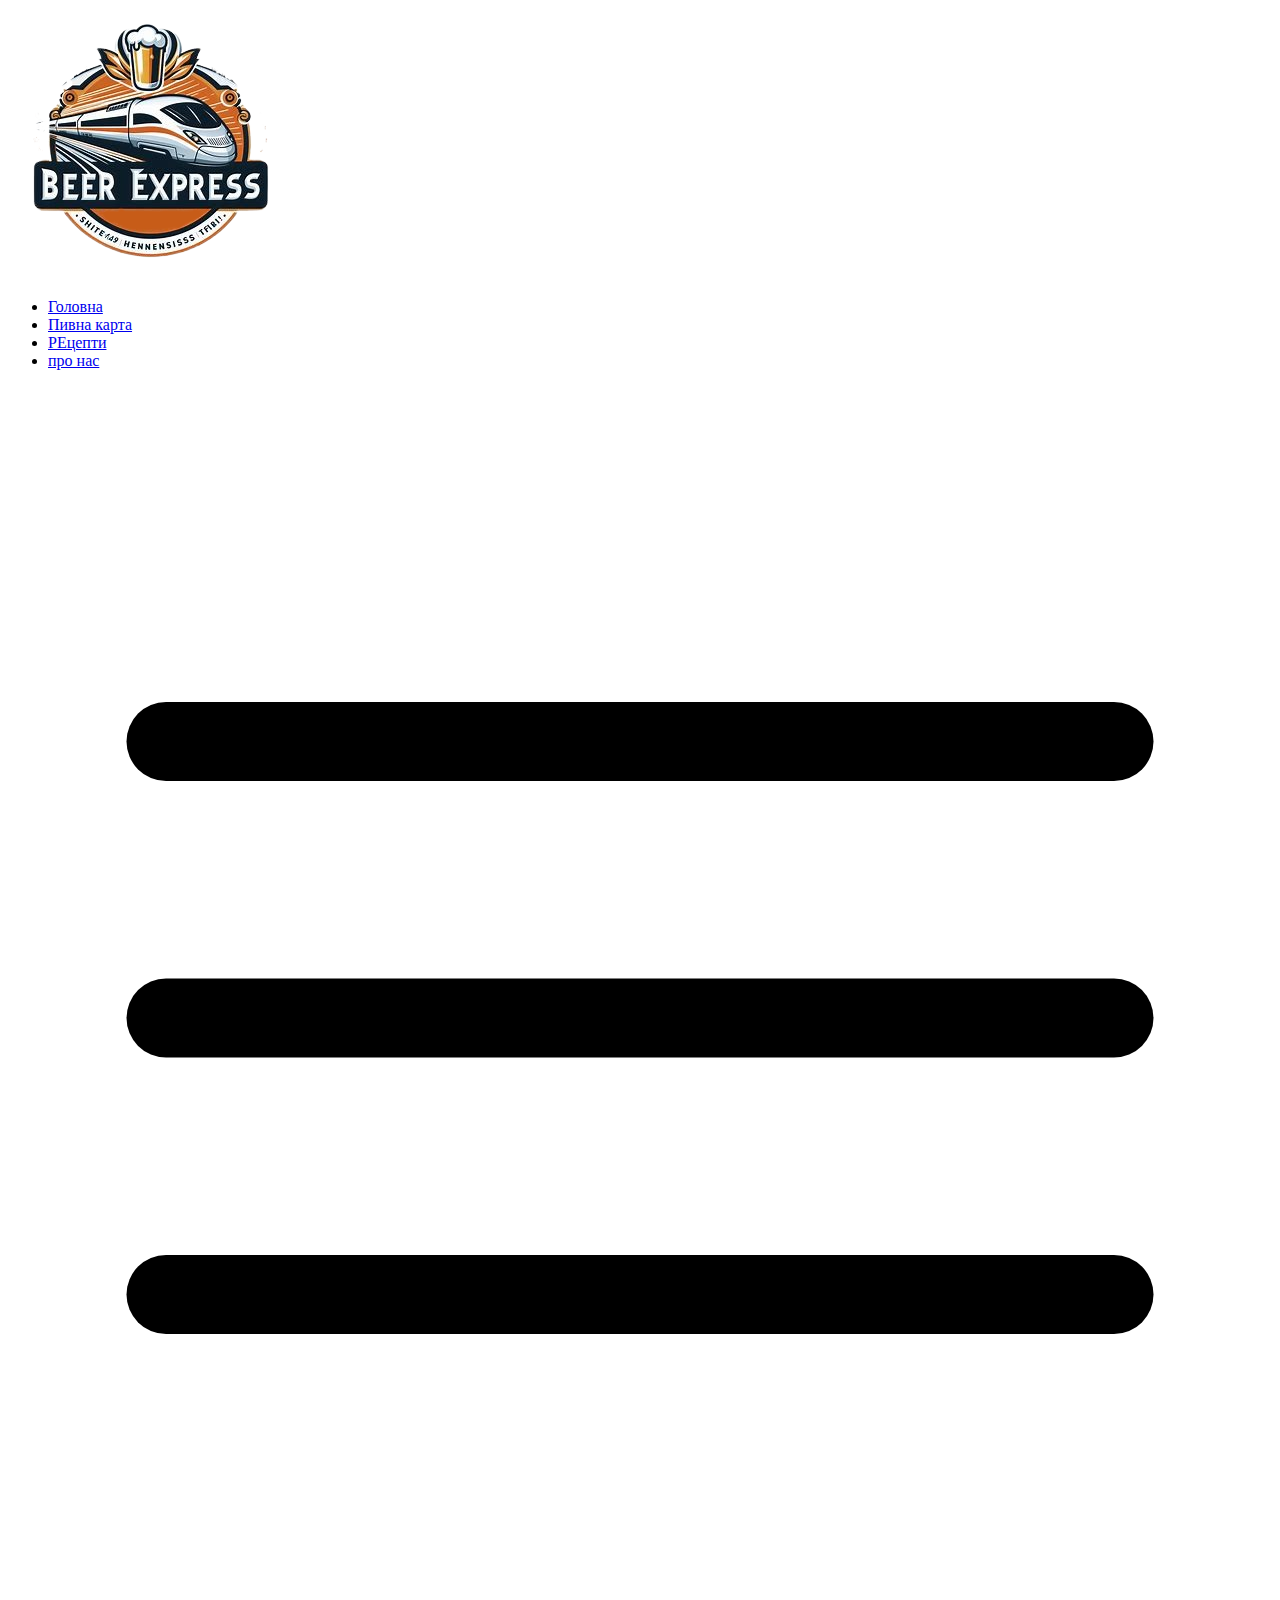
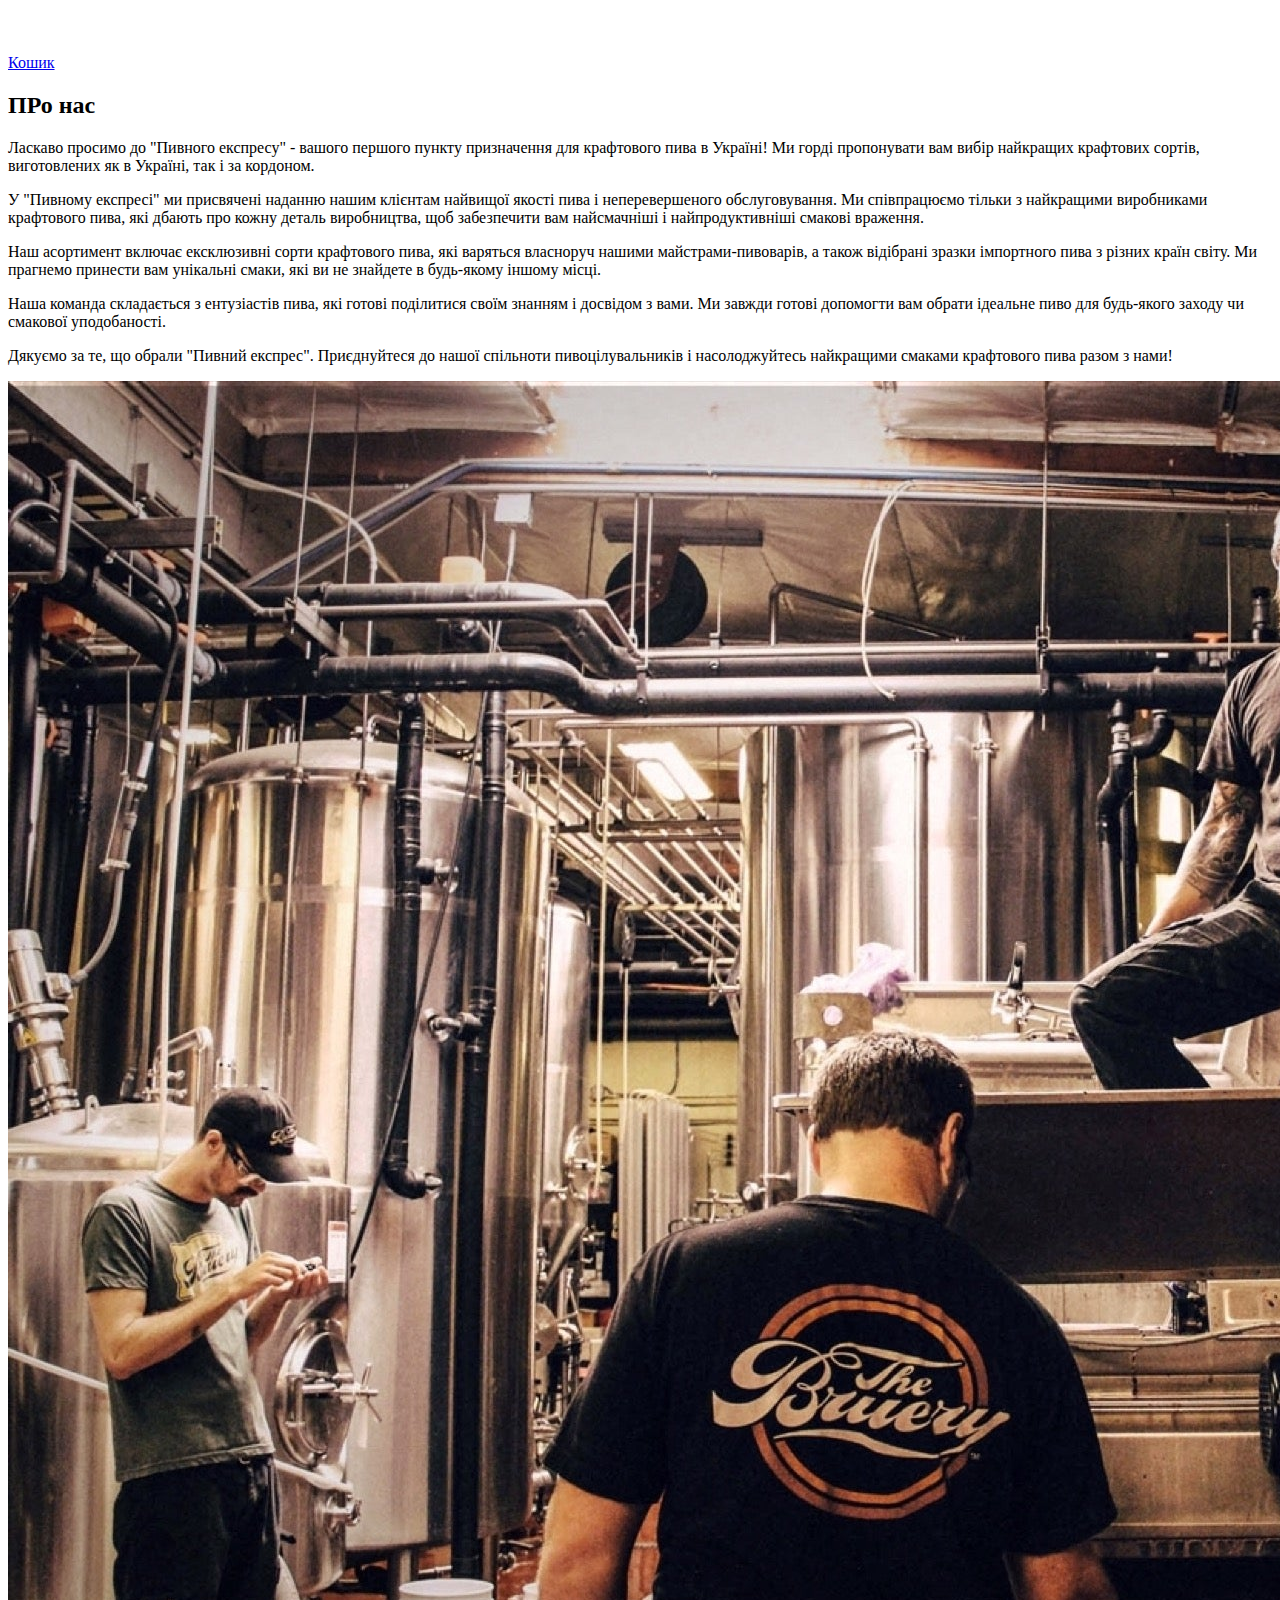
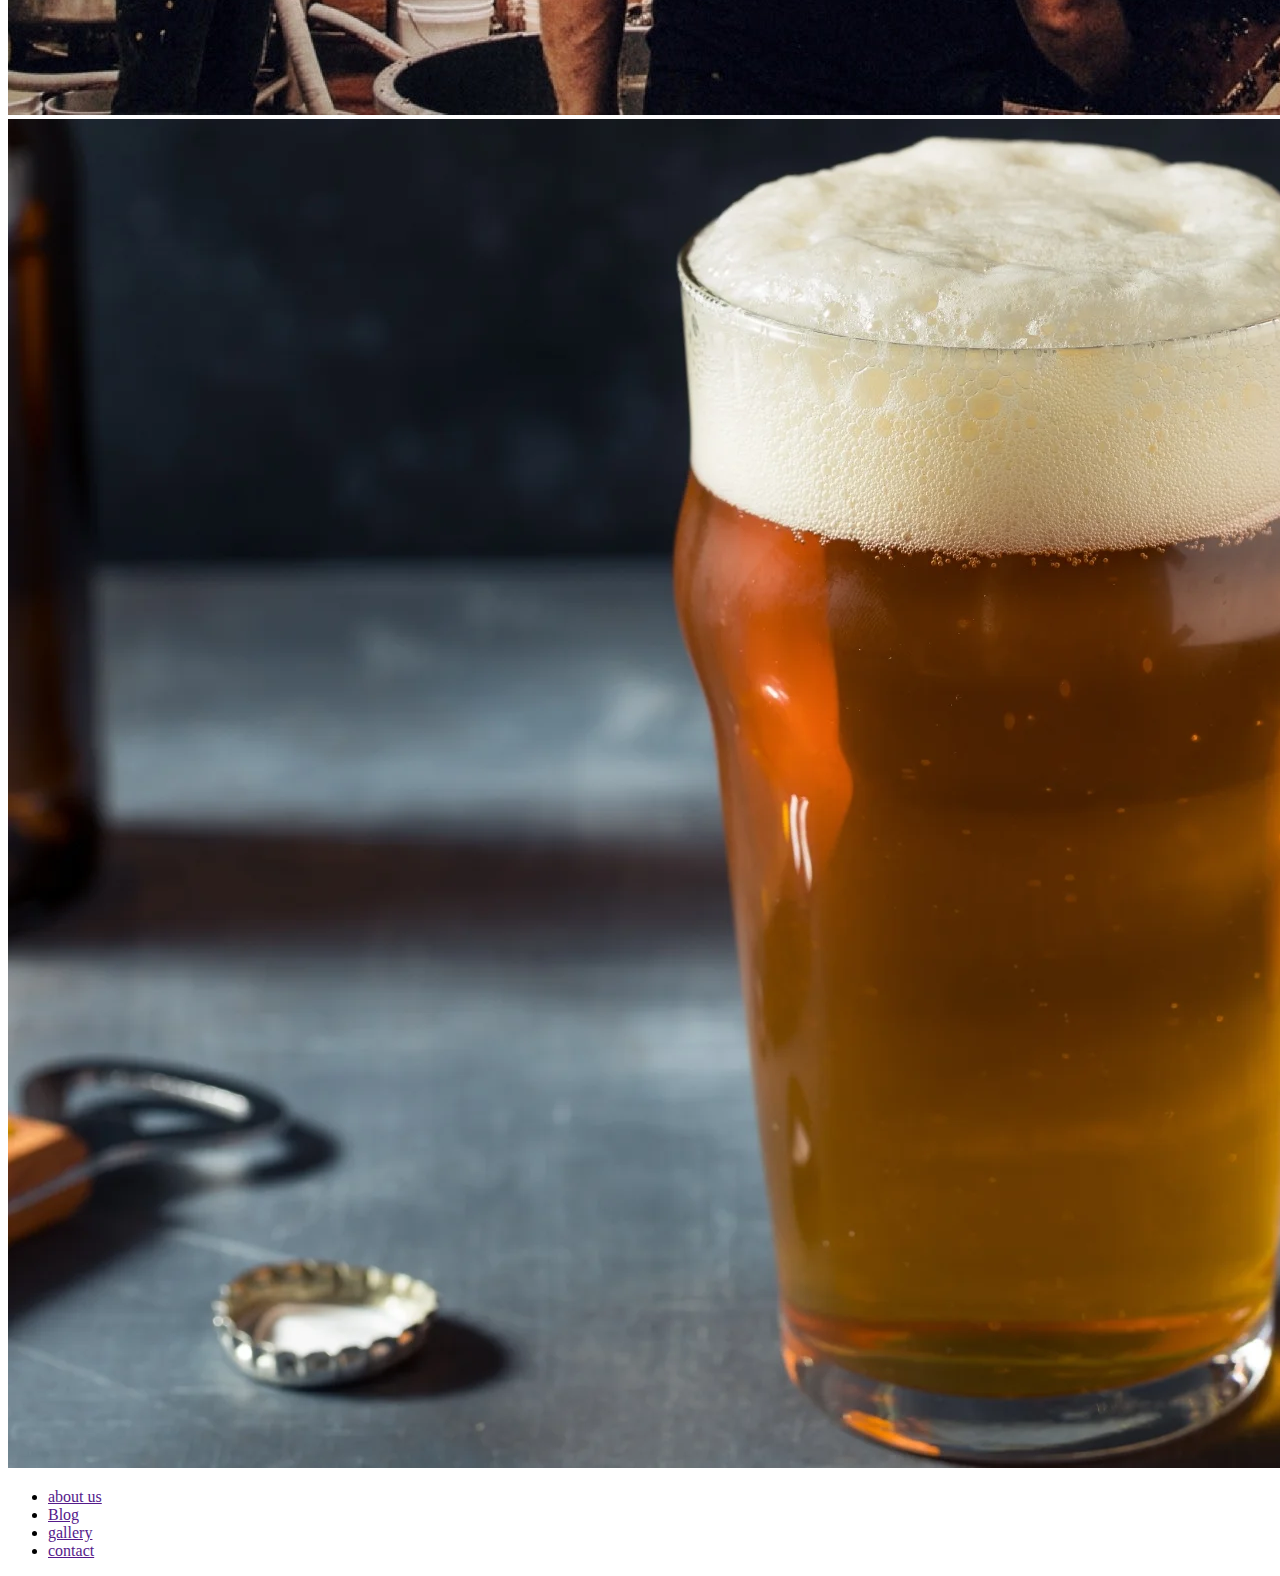
==== aboutUs.html @ 258b8ca7 "feat()--added-html-layout" ====
<!DOCTYPE html>
<html lang="en">

<head>
    <meta charset="UTF-8">
    <meta name="viewport" content="width=device-width, initial-scale=1.0">
    <link rel="stylesheet" href="./styles/footer.css">
    <link rel="stylesheet" href="./styles/header.css">
    <link rel="stylesheet" href="./styles/default.css">
    <link rel="stylesheet" href="./styles/main.css">
    <link rel="stylesheet" href="./styles/mainAboutUs/main.aboutUs.css">
    <title>Document</title>
</head>

<body>
    <header class="header wrapper">
        <div class="header__container">
            <div class="header__nav nav">
                <img src="../../assets/logo_train.png" alt="Logo" class="nav__image">
                <ul class="nav__menu">
                    <li class="nav__item">
                        <a href="http://127.0.0.1:5500/" class="nav__link">Головна</a>
                    </li>
                    <li class="nav__item">
                        <a href="/beers.html" class="nav__link">Пивна карта</a>
                    </li>
                    <li class="nav__item">
                        <a href="/recipes.html" class="nav__link">РЕцепти</a>
                    </li>
                    <li class="nav__item">
                        <a href="/aboutUs.html" class="nav__link">про нас</a>
                    </li>
                </ul>
            </div>
            <div class="header__actions">
                <a href="#" class="header__burger">
                    <img src="../../assets/burger.svg" alt="Menu">
                </a>
                <a href="#" class="header__button">Кошик</a>
            </div>
        </div>
    </header>
    <main class="main wrapper">
        <h2 class="main__title">ПРо нас</h2>
        <div class="main__container">
            <div class="main__info">
                <p>
                    Ласкаво просимо до "Пивного експресу" - вашого першого пункту призначення для крафтового пива в
                    Україні!
                    Ми горді
                    пропонувати вам вибір найкращих крафтових сортів, виготовлених як в Україні, так і за кордоном.
                </p>
                <p>
                    У "Пивному експресі" ми присвячені наданню нашим клієнтам найвищої якості пива і неперевершеного
                    обслуговування. Ми
                    співпрацюємо тільки з найкращими виробниками крафтового пива, які дбають про кожну деталь
                    виробництва,
                    щоб забезпечити
                    вам найсмачніші і найпродуктивніші смакові враження.
                </p>
                <p>
                    Наш асортимент включає ексклюзивні сорти крафтового пива, які варяться власноруч нашими
                    майстрами-пивоварів, а також
                    відібрані зразки імпортного пива з різних країн світу. Ми прагнемо принести вам унікальні смаки, які
                    ви
                    не знайдете в
                    будь-якому іншому місці.
                </p>
                <p>
                    Наша команда складається з ентузіастів пива, які готові поділитися своїм знанням і досвідом з вами.
                    Ми
                    завжди готові
                    допомогти вам обрати ідеальне пиво для будь-якого заходу чи смакової уподобаності.
                </p>
                <p>
                    Дякуємо за те, що обрали "Пивний експрес". Приєднуйтеся до нашої спільноти пивоцілувальників і
                    насолоджуйтесь найкращими
                    смаками крафтового пива разом з нами!
                </p>
            </div>
            <div class="main__images">
                <img src="assets/aboutUsFirst.jpg" alt="">
                <img src="assets/aboutusSecond.webp" alt="">
            </div>
        </div>
        </div>
    </main>
    <footer class="footer">
        <div class="footer__info wrapper">
            <ul>
                <li>
                    <a href="">about us</a>
                </li>
                <li>
                    <a href="">Blog</a>
                </li>
                <li>
                    <a href="">gallery</a>
                </li>
                <li>
                    <a href="">contact</a>
                </li>
            </ul>
        </div>
    </footer>
</body>
</body>

</html>
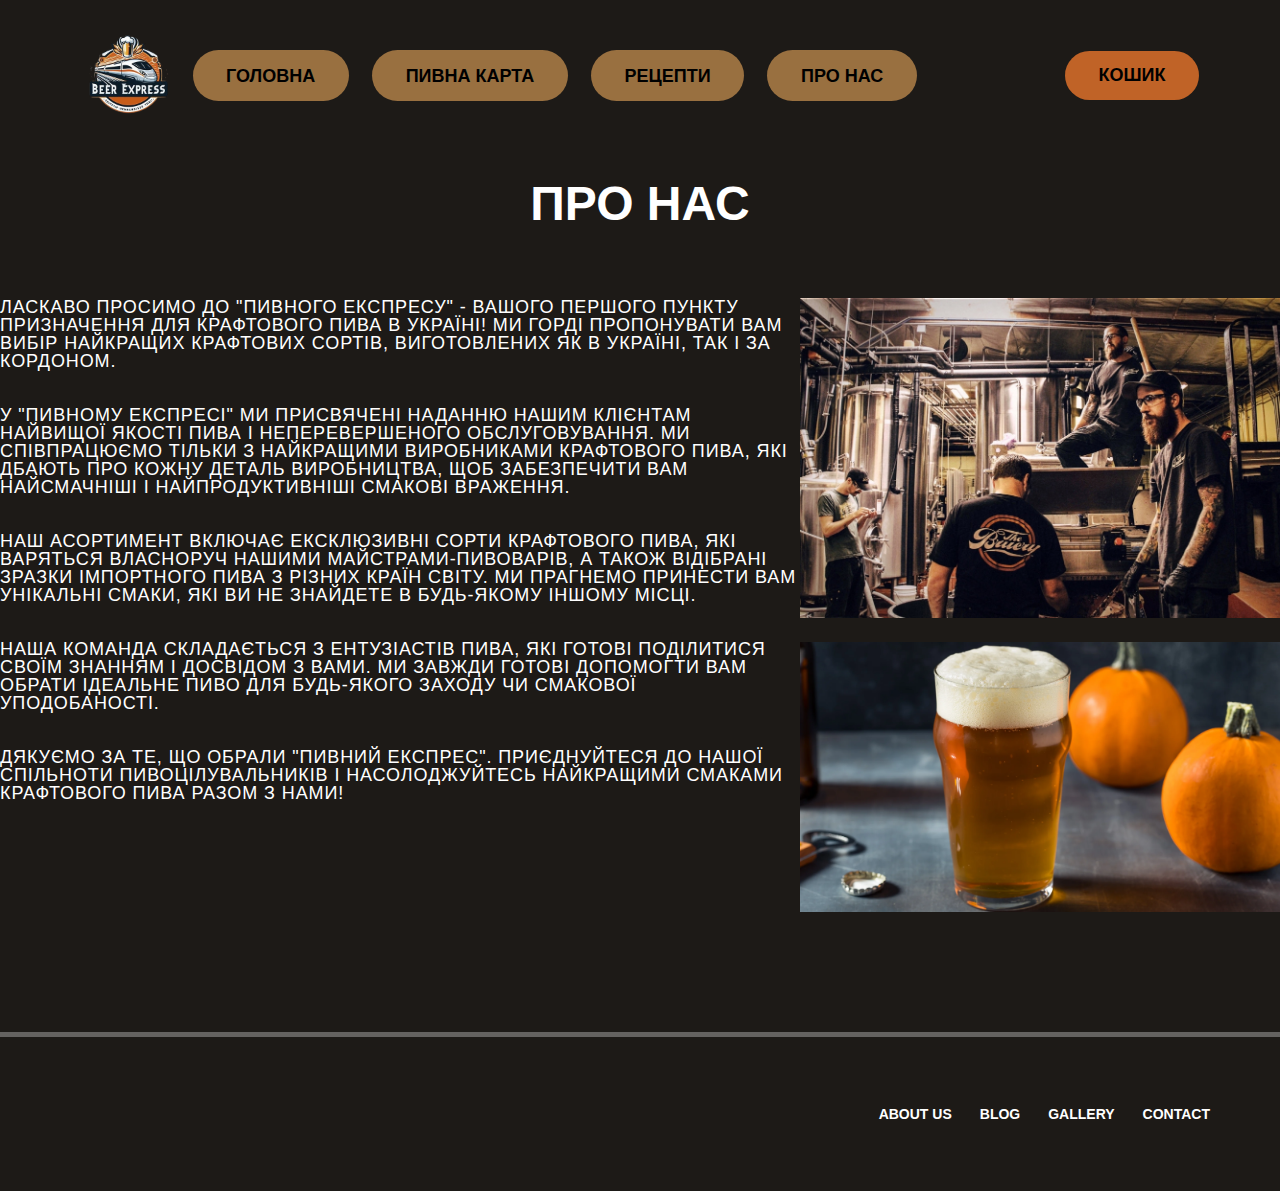
==== commit 1826ffc7: "fix()--links" ====
--- a/aboutUs.html
+++ b/aboutUs.html
@@ -19,16 +19,16 @@
                 <img src="../../assets/logo_train.png" alt="Logo" class="nav__image">
                 <ul class="nav__menu">
                     <li class="nav__item">
-                        <a href="http://127.0.0.1:5500/" class="nav__link">Головна</a>
+                        <a href="/" class="nav__link">Головна</a>
                     </li>
                     <li class="nav__item">
-                        <a href="/beers.html" class="nav__link">Пивна карта</a>
+                        <a href="./beers.html" class="nav__link">Пивна карта</a>
                     </li>
                     <li class="nav__item">
-                        <a href="/recipes.html" class="nav__link">РЕцепти</a>
+                        <a href="./recipes.html" class="nav__link">РЕцепти</a>
                     </li>
                     <li class="nav__item">
-                        <a href="/aboutUs.html" class="nav__link">про нас</a>
+                        <a href="./aboutUs.html" class="nav__link">про нас</a>
                     </li>
                 </ul>
             </div>
@@ -89,7 +89,7 @@
         <div class="footer__info wrapper">
             <ul>
                 <li>
-                    <a href="">about us</a>
+                    <a href="./aboutUs.html">about us</a>
                 </li>
                 <li>
                     <a href="">Blog</a>
--- a/styles/footer.css
+++ b/styles/footer.css
@@ -0,0 +1,45 @@
+.footer{
+    border-top: 5px solid #646260;
+    padding: 5em;
+    font-size: 16px;
+
+}
+
+.footer__info{
+    text-transform: uppercase;
+    font-weight: 700;
+    display: flex;
+    justify-content: flex-end;
+}
+
+.footer__info > ul {
+    display: flex;
+    gap: 2em;
+    flex-wrap: wrap;
+}
+
+.footer__info > ul > li > a {
+    color: white;
+    text-align: 1.1em;
+}
+
+@media (max-width: 1300px) {
+    .footer {
+        font-size: 14px;
+    }
+}
+
+@media (max-width: 992px) {
+    .footer {
+        font-size: 12px;
+    }
+}
+
+@media (max-width: 768px) {
+    .footer {
+        font-size: 10px;
+    }
+    .footer__info{
+        justify-content: center ;
+    }
+}
--- a/styles/header.css
+++ b/styles/header.css
@@ -0,0 +1,119 @@
+/* General Styles */
+.header {
+    position: fixed; /* Фиксированное положение */
+    top: 0; /* Закрепление сверху */
+    width: 100%; /* Ширина равна 100% экрана */
+    z-index: 1000; /* Устанавливаем z-index, чтобы header был выше других элементов */
+    /* Добавим немного тени для выделения */
+    /* Выравнивание заголовка по центру */
+    background-color: #1d1a17;
+    left: 0;
+    right: 0;
+    margin-left: auto;
+    margin-right: auto;
+}
+
+.header__container {
+    display: flex;
+    justify-content: space-between;
+    align-items: center;
+    padding: 30px 4.5em;
+    font-size: 18px;
+    position: relative;
+}
+
+.header__nav {
+    display: flex;
+    align-items: center;
+    gap: 1.2em;
+}
+
+.nav__menu {
+    display: flex;
+    gap: 1.3em;
+    align-items: center;
+}
+
+.nav__image {
+    width: 5em;
+    height: 5em;
+}
+
+.header__burger {
+    display: none;
+}
+.header__actions{
+    display: flex;
+    align-items: center;
+    gap: 1em;
+}
+
+
+.header__button {
+    padding: 0.75em 1.75em;
+    border-radius: 9999px;
+    border: 2px solid transparent;
+    font-weight: 600;
+    color: #000000;
+    text-transform: uppercase;
+    transition: color 300ms cubic-bezier(0.4, 0, 0.2, 1),
+                background-color 300ms cubic-bezier(0.4, 0, 0.2, 1),
+                border-color 300ms cubic-bezier(0.4, 0, 0.2, 1);
+    background: #c06327;
+}
+
+.header__button:hover {
+    background-color: transparent;
+    border-color: #c06327;
+    color: #c06327;
+}
+
+.nav__link {
+    padding: 0.75em 1.75em;
+    border-radius: 9999px;
+    border: 2px solid transparent;
+    font-weight: 600;
+    color: #000000;
+    text-transform: uppercase;
+    transition: color 300ms cubic-bezier(0.4, 0, 0.2, 1),
+                background-color 300ms cubic-bezier(0.4, 0, 0.2, 1),
+                border-color 300ms cubic-bezier(0.4, 0, 0.2, 1);
+    background: #997040;
+}
+
+.nav__link:hover {
+    background-color: transparent;
+    border-color: #997040;
+    color: #997040;
+}
+
+@media (max-width: 992px) {
+    .header__container {
+        font-size: 12px;
+    }
+}
+
+@media (max-width: 768px) {
+    .header__container {
+        font-size: 10px;
+    }
+}
+
+@media (max-width: 640px) {
+    .nav__menu {
+        display: none;
+    }
+    .header__burger {
+        display: block;
+        min-width: 20px;
+        min-height: 20px;
+        padding: .5em;
+        background-color: #c06327;
+        border-radius: 9999px;
+
+    }
+    .header__burger > img {
+        width: 15px;
+        height: 15px;
+    }
+}
--- a/styles/default.css
+++ b/styles/default.css
@@ -0,0 +1,63 @@
+*,
+*::before,
+*::after {
+    padding: 0;
+    margin: 0;
+    border: 0;
+    box-sizing: border-box;
+}
+a{
+    text-decoration: none;
+}
+ul,
+ol,
+li {
+    list-style: none;
+}
+img {
+    vertical-align: top;
+}
+h1,
+h2,
+h3,
+h4,
+h5,
+h6 {
+    font-weight: inherit;
+    font-size: inherit;
+}
+html,
+body {
+    height: 100%;
+    line-height: 1;
+    background-color: #1d1a17;
+        font-family: 'Open Sans', Helvetica, Arial, sans-serif;
+}
+body::-webkit-scrollbar {
+  width: 12px;
+}
+
+body::-webkit-scrollbar-track {
+  background: #f4f4f4;
+}
+
+body::-webkit-scrollbar-thumb {
+  background-color: #f9d83c;
+  border-radius: 20px; 
+}
+
+body::-webkit-scrollbar-thumb:vertical {
+  background: linear-gradient(#f9d83c, #c89b27);
+}
+
+body::-webkit-scrollbar-thumb:hover {
+  background-color: #f7ca36; 
+}
+
+
+.wrapper {
+    margin: 1em;
+    color: wheat;
+    max-width: 1600px;
+    margin: 0 auto;
+}--- a/styles/main.css
+++ b/styles/main.css
@@ -0,0 +1,31 @@
+.main{
+    font-size: 16px;
+    display: flex;
+    flex-direction: column;
+    gap: 10em;
+    margin-top: 15em;
+}
+
+@media (max-width: 1300px) {
+    .main {
+        font-size: 14px;
+    }
+}
+
+@media (max-width: 992px) {
+    .main {
+        font-size: 12px;
+    }
+}
+
+@media (max-width: 768px) {
+    .main {
+        font-size: 10px;
+    }
+}
+
+@media (max-width: 640px) {
+    .main {
+        font-size: 8px;
+    }
+}
--- a/styles/mainAboutUs/main.aboutUs.css
+++ b/styles/mainAboutUs/main.aboutUs.css
@@ -0,0 +1,49 @@
+.main{
+  padding-bottom: 10em;
+}
+
+.main__title {
+  text-align: center;
+  color: #ffffff;
+  font-size: 4em;
+  font-weight: 800;
+  margin-bottom: -50px;
+  text-transform: uppercase;
+}
+
+.main__container{
+    display: flex;
+}
+
+.main__info{
+    display: flex;
+    flex-direction: column;
+    gap: 2em;
+    font-size: 1.5em;
+    color: white;
+    text-transform: uppercase;
+    font-weight: 500;
+    letter-spacing: 0.05em;
+}
+
+.main__images{
+    display: flex;
+    flex-direction: column;
+    gap: 2em;
+}
+
+.main__images > img {
+    width: 40em;
+}
+
+@media (max-width: 1300px) {
+    .main {
+        font-size: 12px;
+    }
+}
+
+@media (max-width: 992px) {
+    .main__images {
+        display: none;
+    }
+}
